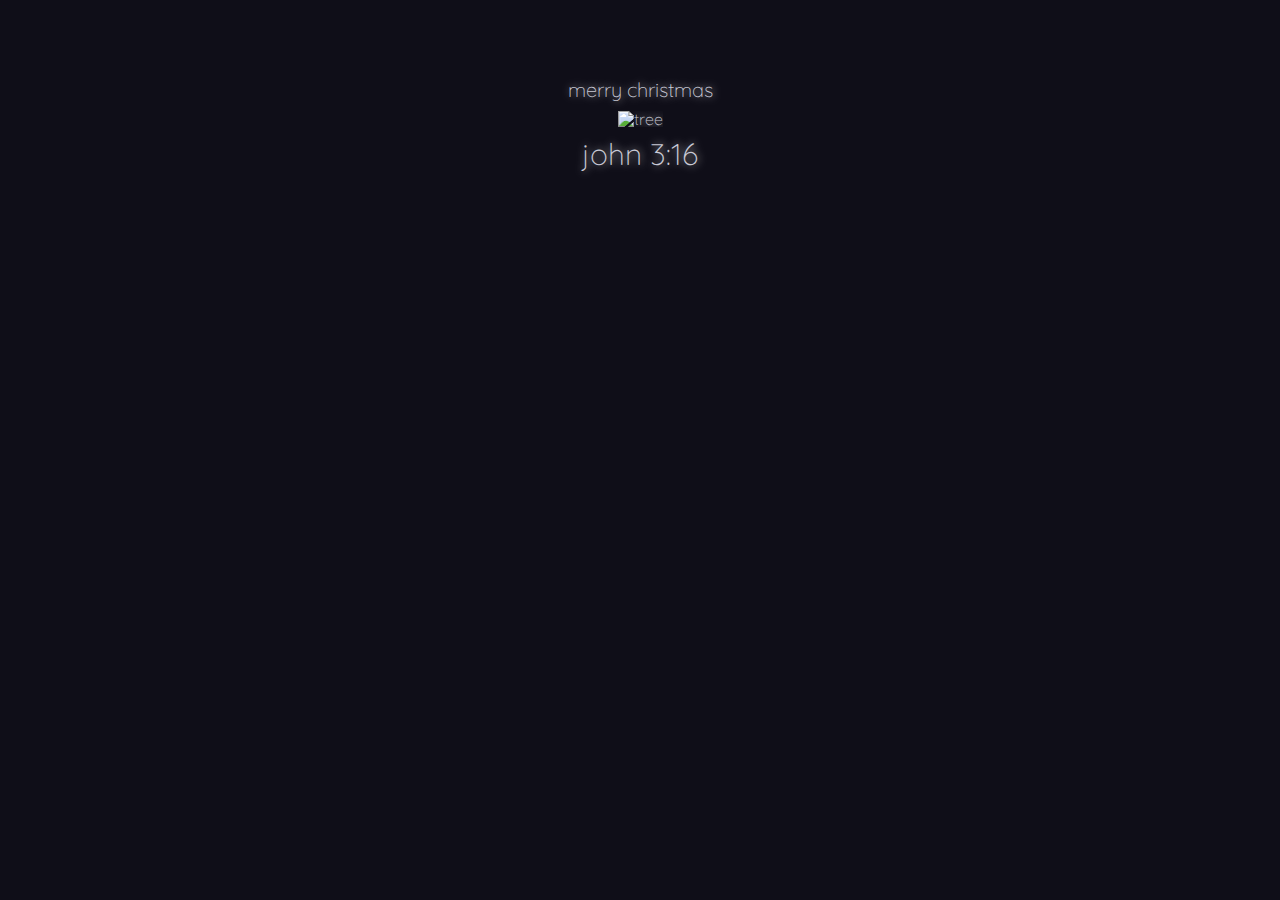
==== index.html @ 3a725785 "First Commit" ====
<!DOCTYPE html>
<html lang="en">
<head>
	<meta charset="utf-8" />
	<meta name="viewport" content="width=device-width, initial-scale=1" />
	<title>Merry Christmas!</title>
	<link href='http://fonts.googleapis.com/css?family=Quicksand:300,400' rel='stylesheet' type='text/css'>
	<link rel="stylesheet" href="css/main.css" type="text/css" />
	 
	<!--[if IE]>
		<script src="http://html5shiv.googlecode.com/svn/trunk/html5.js"></script><![endif]-->
	<!--[if lte IE 7]>
		<script src="js/IE8.js" type="text/javascript"></script><![endif]-->
	<!--[if lt IE 7]>
		<link rel="stylesheet" type="text/css" media="all" href="css/ie6.css"/><![endif]-->
</head>
 
<body id="index" class="home">
	<div class="content">
		<div>
			<div class="greeting">merry christmas</div>
		</div>
		<div>
			<img src="img/tree_s.png" srcset="tree_m.jpg 1000w, tree.jpg 2000w" alt="tree" class="tree responsive">
		</div>
		<div>
			<a href="#openModal" title="">
				<div class="ref">john 3:16</div>
			</a>
		</div>
	</div>

	<div id="openModal" class="modalDialog">
		<div>
			<a href="#close" title="Close" class="close">&nbsp;</a>
			<p>For God so loved the world that He gave His one and only Son,
			   that whoever believes in Him shall not perish but have eternal life.</p>
		</div>
	</div>
</dialog>  
</body>
</html>
---- css/main.css ----
/* http://meyerweb.com/eric/tools/css/reset/ 
   v2.0 | 20110126
   License: none (public domain)
*/

html, body, div, span, applet, object, iframe,
h1, h2, h3, h4, h5, h6, p, blockquote, pre,
a, abbr, acronym, address, big, cite, code,
del, dfn, em, img, ins, kbd, q, s, samp,
small, strike, strong, sub, sup, tt, var,
b, u, i, center,
dl, dt, dd, ol, ul, li,
fieldset, form, label, legend,
table, caption, tbody, tfoot, thead, tr, th, td,
article, aside, canvas, details, embed, 
figure, figcaption, footer, header, hgroup, 
menu, nav, output, ruby, section, summary,
time, mark, audio, video {
	margin: 0;
	padding: 0;
	border: 0;
	font-size: 100%;
	font: inherit;
	vertical-align: baseline;
}
/* HTML5 display-role reset for older browsers */
article, aside, details, figcaption, figure, 
footer, header, hgroup, menu, nav, section {
	display: block;
}
body {
	line-height: 1;
}
ol, ul {
	list-style: none;
}
blockquote, q {
	quotes: none;
}
blockquote:before, blockquote:after,
q:before, q:after {
	content: '';
	content: none;
}
table {
	border-collapse: collapse;
	border-spacing: 0;
}

/*MINE*/

body {
	background-color: #0F0E18;
	padding-top: 70px;
	overflow: hidden;
	font-family: 'Quicksand', sans;
  	font-style: normal;
  	font-weight: 300;
  	text-shadow: 1px 0px 8px rgba(255, 255, 255, 0.7);
  	color: #C9CAD6;
}

.greeting {
	font-size: 20px;
	padding: 3% 0 1% 0;
	line-height: 1em;
}

.ref {
	font-size: 30px;
	padding: 1% 0;
	line-height: 1em;
	color: #C9CAD6;
}

a {
	text-decoration: none;
}

.content {
	padding: 10%;
	position: absolute;
	left: 50%;
	top: 50%;
	transform: translate(-50%, -50%);
	width: 90%;
	height: 90%;
  	padding: 20px;
  	text-align: center;
}

.modalDialog {
	position: fixed;
	font-size: 20px;
	text-align: center;
	top: 0;
	right: 0;
	bottom: 0;
	left: 0;
	background: rgba(15,14,24,0.8);
	z-index: 99999;
	opacity:0;
	-webkit-transition: opacity 400ms ease-in;
	-moz-transition: opacity 400ms ease-in;
	transition: opacity 400ms ease-in;
	pointer-events: none;
}

.modalDialog:target {
	opacity:1;
	pointer-events: auto;
}

.modalDialog > div {
	width: 			60%;
	position: 		relative;
	margin: 		10% auto;
	padding: 		5px 20px 13px 20px;
	border-radius: 	1px;
	background: 	#0F0E18;
	text-shadow: 	1px 0px 8px rgba(255, 255, 255, 0.2);
}

.close {
    background: 	url('../img/close.png') 0 0;
	position: 		absolute;
	right: 			-12px;
	top: 			-10px;
	width: 			24px;
	text-decoration: none;
}

.close:hover { 
	background: 	url('../img/close.png') 0 24px;
}

.responsive img{
    max-width:100% !important;
    height:auto;
    display:block;
}

.reference {
	height: 1em;
}

.tree {
	height: 26em;
}

@media screen and (orientation: portrait) {
  img { max-width: 90%; }
}

@media screen and (orientation: landscape) {
  img { max-height: 90%; }
}
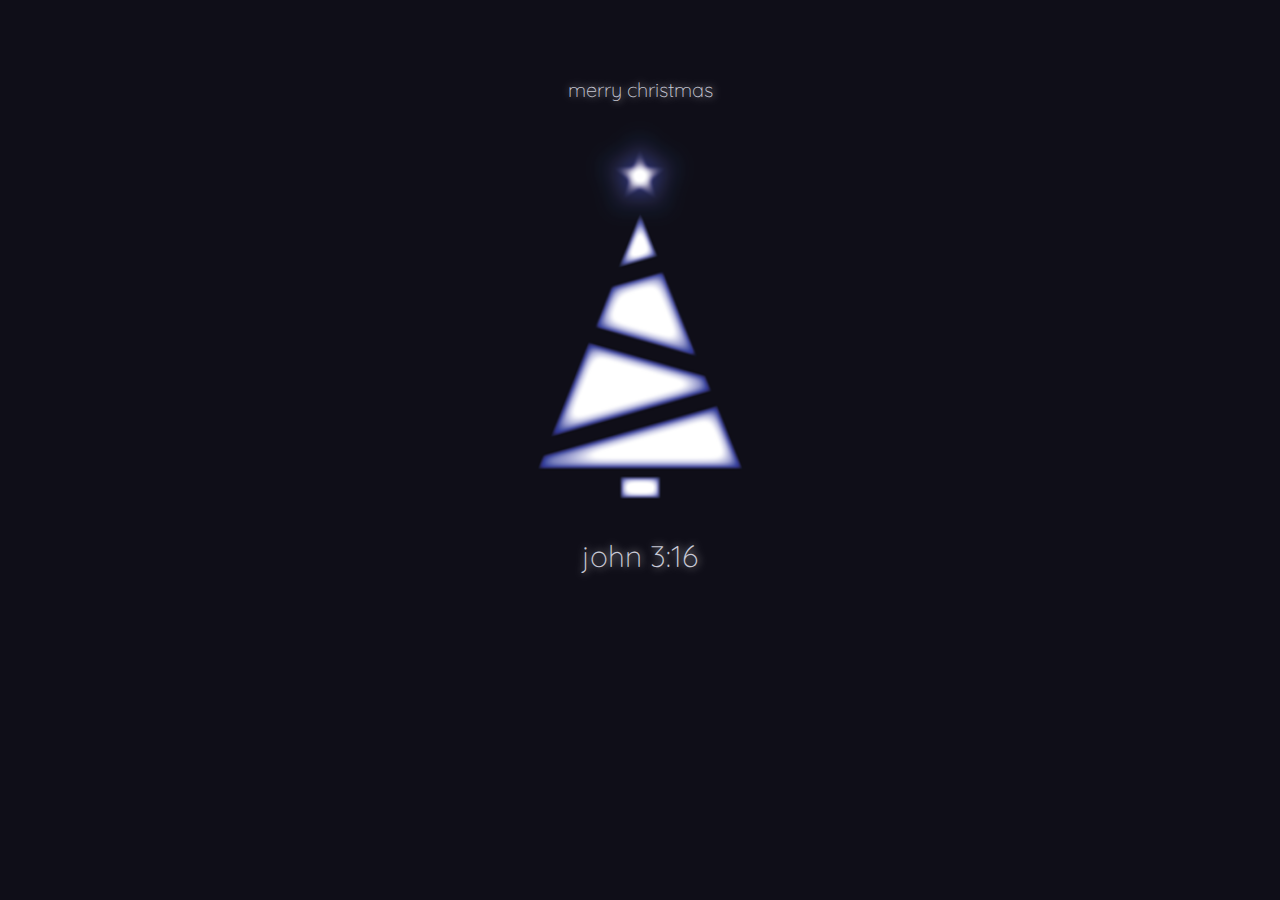
==== commit fceba65c: "corrections" ====
--- a/index.html
+++ b/index.html
@@ -1,9 +1,16 @@
+<!-- 
+Contributors
+Aby   :abybenrajan@gmail.com
+Sujay :post.conversation@gmail.com 
+-->
+
 <!DOCTYPE html>
 <html lang="en">
 <head>
 	<meta charset="utf-8" />
 	<meta name="viewport" content="width=device-width, initial-scale=1" />
 	<title>Merry Christmas!</title>
+	<link rel="icon" href="img/favicon.ico" type="image/x-icon">
 	<link href='http://fonts.googleapis.com/css?family=Quicksand:300,400' rel='stylesheet' type='text/css'>
 	<link rel="stylesheet" href="css/main.css" type="text/css" />
 	 
@@ -21,7 +28,7 @@
 			<div class="greeting">merry christmas</div>
 		</div>
 		<div>
-			<img src="img/tree_s.png" srcset="tree_m.jpg 1000w, tree.jpg 2000w" alt="tree" class="tree responsive">
+			<img src="img/tree_s.png" alt="tree" class="tree responsive">
 		</div>
 		<div>
 			<a href="#openModal" title="">
--- a/css/main.css
+++ b/css/main.css
@@ -1,6 +1,13 @@
 /* http://meyerweb.com/eric/tools/css/reset/ 
    v2.0 | 20110126
    License: none (public domain)
+*/
+
+/*
+Contributors
+
+Aby   :abybenrajan@gmail.com
+Sujay :post.conversation@gmail.com
 */
 
 html, body, div, span, applet, object, iframe,
